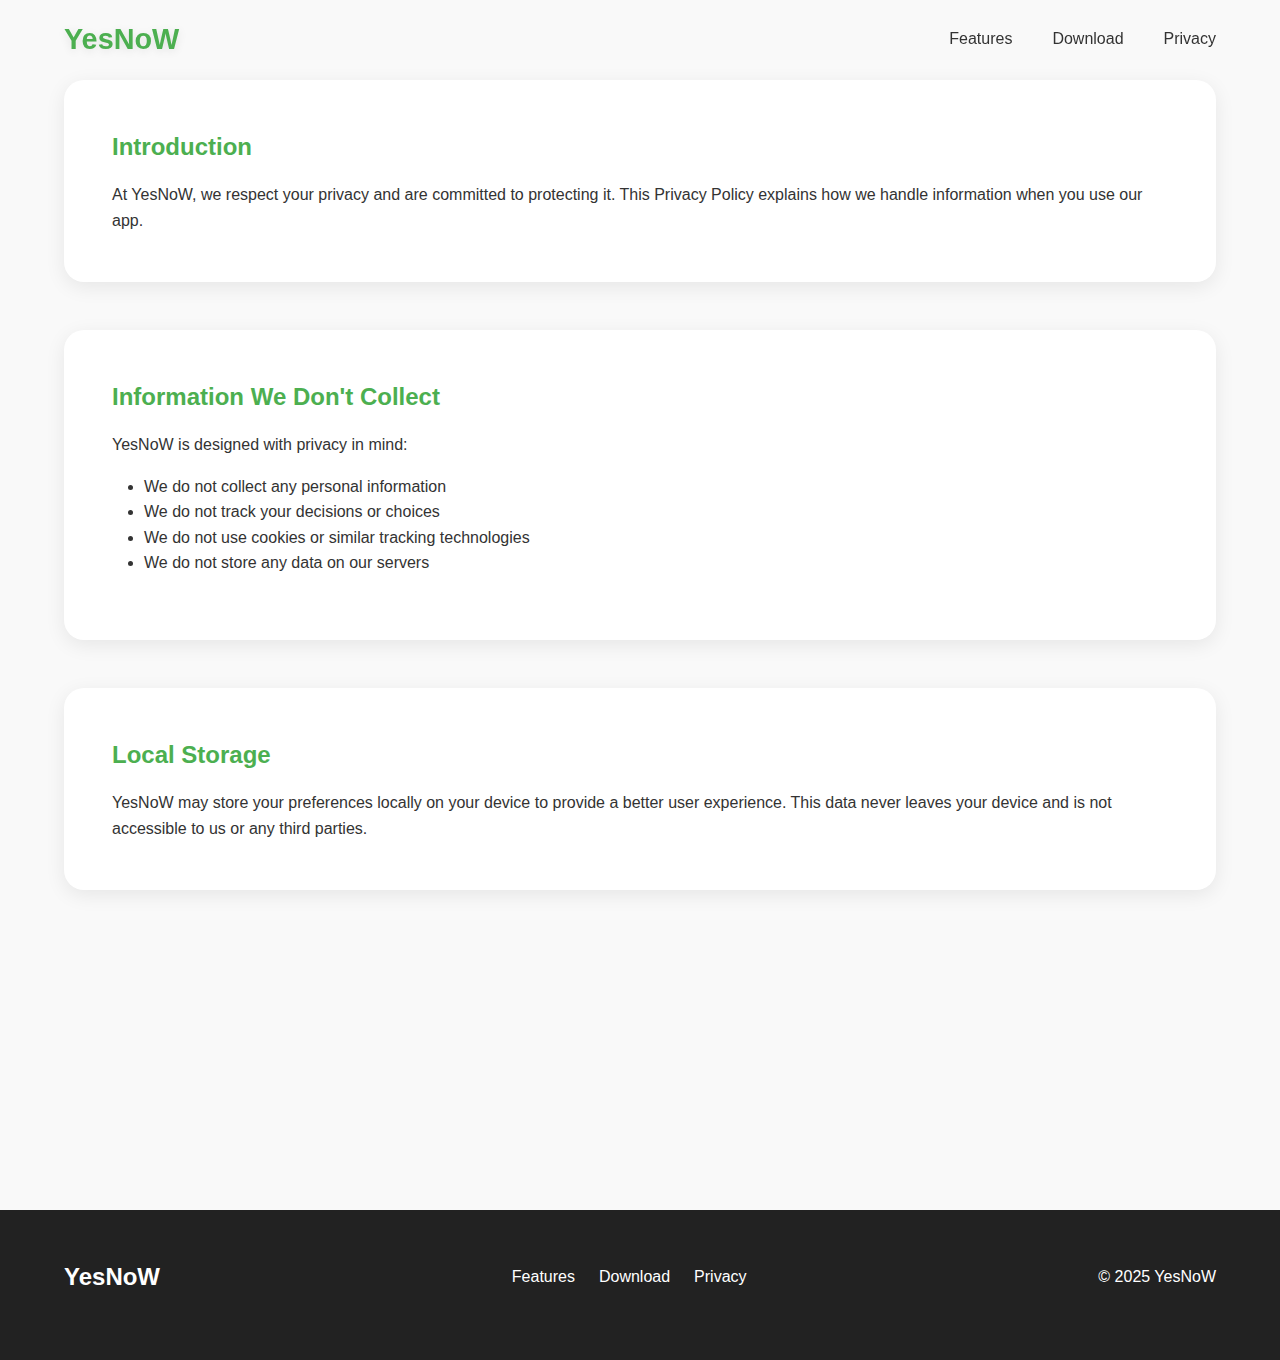
==== privacy.html @ 1e29c161 "Add files via upload" ====
<!DOCTYPE html>
<html lang="en">
<head>
    <meta charset="UTF-8">
    <meta name="viewport" content="width=device-width, initial-scale=1.0">
    <title>Privacy Policy - YesNoW</title>
    <link rel="stylesheet" href="styles.css">
    <link rel="stylesheet" href="https://cdnjs.cloudflare.com/ajax/libs/animate.css/4.1.1/animate.min.css"/>
</head>
<body>
    <nav class="navbar">
        <div class="logo animate__animated animate__fadeIn">YesNoW</div>
        <ul class="nav-links">
            <li><a href="index.html#features" class="animate__animated animate__fadeIn">Features</a></li>
            <li><a href="index.html#download" class="animate__animated animate__fadeIn">Download</a></li>
            <li><a href="privacy.html" class="animate__animated animate__fadeIn">Privacy</a></li>
        </ul>
    </nav>

    
    <main>
        <section class="privacy-section reveal">
            <h2>Introduction</h2>
            <p>At YesNoW, we respect your privacy and are committed to protecting it. This Privacy Policy explains how we handle information when you use our app.</p>
        </section>
        
        <section class="privacy-section reveal">
            <h2>Information We Don't Collect</h2>
            <p>YesNoW is designed with privacy in mind:</p>
            <ul>
                <li>We do not collect any personal information</li>
                <li>We do not track your decisions or choices</li>
                <li>We do not use cookies or similar tracking technologies</li>
                <li>We do not store any data on our servers</li>
            </ul>
        </section>
        
        <section class="privacy-section reveal">
            <h2>Local Storage</h2>
            <p>YesNoW may store your preferences locally on your device to provide a better user experience. This data never leaves your device and is not accessible to us or any third parties.</p>
        </section>
        
        <section class="privacy-section reveal">
            <h2>Changes to This Privacy Policy</h2>
            <p>We may update our Privacy Policy from time to time. We will notify you of any changes by posting the new Privacy Policy on this page.</p>
        </section>
    </main>
    
    <footer class="modern-footer">
        <div class="footer-content">
            <div class="footer-logo">YesNoW</div>
            <div class="footer-links">
                <a href="index.html#features">Features</a>
                <a href="index.html#download">Download</a>
                <a href="privacy.html">Privacy</a>
            </div>
            <!-- <div class="social-icons">
                <a href="#" class="social-icon">
                     SVG for Facebook icon 
                    <svg viewBox="0 0 24 24"><path d="M12 2.04C6.5 2.04 2 6.53 2 12.06c0 4.99 3.66 9.15 8.44 9.9v-7h-2.54v-2.9h2.54V9.41c0-2.51 1.49-3.89 3.77-3.89 1.09 0 2.23.2 2.23.2v2.46h-1.26c-1.24 0-1.63.77-1.63 1.56v1.88h2.78l-.44 2.9h-2.34v7C18.34 21.21 22 17.06 22 12.06c0-5.53-4.5-10.02-10-10.02z"/></svg>
                </a>
                <a href="#" class="social-icon">
                     SVG for Twitter icon 
                    <svg viewBox="0 0 24 24"><path d="M22.46 6c-.77.34-1.6.57-2.46.67a4.3 4.3 0 001.88-2.37 8.59 8.59 0 01-2.72 1.04 4.28 4.28 0 00-7.29 3.9A12.16 12.16 0 013 4.79a4.28 4.28 0 001.32 5.72 4.24 4.24 0 01-1.94-.54v.06a4.28 4.28 0 003.43 4.19 4.29 4.29 0 01-1.93.07 4.28 4.28 0 003.99 2.97A8.59 8.59 0 012 19.54a12.11 12.11 0 006.56 1.92c7.88 0 12.2-6.54 12.2-12.2 0-.19 0-.39-.01-.58A8.7 8.7 0 0022.46 6z"/></svg>
                </a>
                <a href="#" class="social-icon">
                     SVG for Instagram icon 
                    <svg viewBox="0 0 24 24"><path d="M7.75 2h8.5A5.76 5.76 0 0122 7.75v8.5A5.76 5.76 0 0116.25 22h-8.5A5.76 5.76 0 012 16.25v-8.5A5.76 5.76 0 017.75 2zm0 1.5A4.26 4.26 0 003.5 7.75v8.5A4.26 4.26 0 007.75 20.5h8.5a4.26 4.26 0 004.25-4.25v-8.5A4.26 4.26 0 0016.25 3.5h-8.5zM12 7a5 5 0 110 10 5 5 0 010-10zm0 1.5a3.5 3.5 0 100 7 3.5 3.5 0 000-7zm4.75-.88a1.13 1.13 0 110 2.25 1.13 1.13 0 010-2.25z"/></svg>
                </a>
            </div> -->
            <div class="copyright">
                <p>&copy; 2025 YesNoW</p>
            </div>
        </div>
    </footer>
    <script src="script.js"></script>
</body>
</html>
---- styles.css ----
:root {
    --primary: #4CAF50;
    --primary-dark: #2E7D32;
    --primary-light: #A5D6A7;
    --accent: #FF5722;
    --text: #333333;
    --text-light: #666666;
    --bg: #f9f9f9;
    --card-bg: #ffffff;
    --gradient: linear-gradient(135deg, var(--primary), var(--primary-dark));
    --shadow-sm: 0 2px 10px rgba(0, 0, 0, 0.05);
    --shadow-md: 0 5px 20px rgba(0, 0, 0, 0.08);
    --shadow-lg: 0 10px 30px rgba(0, 0, 0, 0.12);
    --radius-sm: 8px;
    --radius-md: 12px;
    --radius-lg: 20px;
    --transition: all 0.3s cubic-bezier(0.25, 0.8, 0.25, 1);
}

* {
    margin: 0;
    padding: 0;
    box-sizing: border-box;
}

body {
    font-family: 'Poppins', sans-serif;
    margin: 0;
    padding: 0;
    line-height: 1.6;
    color: var(--text);
    background-color: var(--bg);
    overflow-x: hidden;
    transition: var(--transition);
}

/* Particles background */
#particles-js {
    position: fixed;
    width: 100%;
    height: 100%;
    top: 0;
    left: 0;
    z-index: -1;
}

/* Glass effect */
.glass {
    background: rgba(255, 255, 255, 0.15);
    backdrop-filter: blur(10px);
    -webkit-backdrop-filter: blur(10px);
    border: 1px solid rgba(255, 255, 255, 0.2);
    box-shadow: 0 8px 32px rgba(0, 0, 0, 0.1);
}

/* Navbar styling */
.navbar {
    display: flex;
    justify-content: space-between;
    align-items: center;
    padding: 1rem 5%;
    position: fixed;
    top: 0;
    left: 0;
    width: 100%;
    z-index: 100;
    transition: var(--transition);
}

.navbar.scrolled {
    background: rgba(255, 255, 255, 0.95);
    box-shadow: var(--shadow-md);
}

.logo {
    font-size: 1.8rem;
    font-weight: 700;
    color: var(--primary);
    text-shadow: 0 2px 10px rgba(0, 0, 0, 0.1);
}

.nav-links {
    display: flex;
    list-style: none;
    gap: 2.5rem;
}

.nav-links a {
    color: var(--text);
    text-decoration: none;
    font-weight: 500;
    transition: var(--transition);
    position: relative;
}

.nav-links a::after {
    content: '';
    position: absolute;
    width: 100%;
    height: 2px;
    bottom: -5px;
    left: 0;
    background-color: var(--primary);
    transform: scaleX(0);
    transform-origin: bottom right;
    transition: transform 0.3s ease-out;
}

.nav-links a:hover {
    color: var(--primary);
}

.nav-links a:hover::after {
    transform: scaleX(1);
    transform-origin: bottom left;
}

/* Theme toggle */
.theme-toggle {
    display: flex;
    align-items: center;
    background: rgba(0, 0, 0, 0.1);
    border-radius: 50px;
    padding: 5px;
    position: relative;
    cursor: pointer;
    width: 60px;
    height: 30px;
}

.theme-toggle span {
    width: 50%;
    text-align: center;
    z-index: 1;
}

.toggle-ball {
    position: absolute;
    background-color: white;
    border-radius: 50%;
    width: 24px;
    height: 24px;
    left: 3px;
    transition: var(--transition);
}



.hero-content {
    flex: 1;
    max-width: 600px;
    z-index: 1;
}

.title-text {
    font-size: 5rem;
    font-weight: 700;
    line-height: 1.1;
    margin-bottom: 1rem;
    text-shadow: 0 4px 12px rgba(0, 0, 0, 0.2);
}

.title-text .highlight {
    color: var(--accent);
    position: relative;
    display: inline-block;
}

.subtitle {
    font-size: 1.5rem;
    margin-bottom: 2rem;
    opacity: 0.9;
}

.hero-image {
    flex: 1;
    display: flex;
    justify-content: center;
    align-items: center;
    z-index: 1;
}

.hero-image img {
    max-width: 80%;
    filter: drop-shadow(0 20px 30px rgba(0, 0, 0, 0.3));
}

.wave-divider {
    position: absolute;
    bottom: 0;
    left: 0;
    width: 100%;
    overflow: hidden;
    line-height: 0;
}

.wave-divider.inverted {
    transform: rotate(180deg);
    margin-top: -1px;
}

/* Button styles */
.cta-button, .download-button {
    background-color: white;
    color: var(--primary);
    border: none;
    padding: 15px 30px;
    margin-top: 20px;
    font-size: 1rem;
    font-weight: 600;
    border-radius: 50px;
    cursor: pointer;
    transition: var(--transition);
    box-shadow: var(--shadow-md);
    display: flex;
    align-items: center;
    justify-content: center;
    gap: 10px;
    overflow: hidden;
    position: relative;
}

.cta-button::before, .download-button::before {
    content: '';
    position: absolute;
    top: 0;
    left: -100%;
    width: 100%;
    height: 100%;
    background: linear-gradient(
        90deg,
        transparent,
        rgba(255, 255, 255, 0.3),
        transparent
    );
    transition: 0.5s;
}

.cta-button:hover::before, .download-button:hover::before {
    left: 100%;
}

.cta-button:hover, .download-button:hover {
    transform: translateY(-5px);
    box-shadow: var(--shadow-lg);
    background-color: var(--primary);
    color: white;
}

.button-icon {
    width: 20px;
    height: 20px;
    fill: currentColor;
    transition: var(--transition);
}

.download-button {
    background-color: var(--primary);
    color: white;
    font-size: 1.2rem;
    padding: 15px 40px;
}

.store-buttons {
    display: flex;
    gap: 15px;
    margin-top: 20px;
}

.store-button {
    display: flex;
    align-items: center;
    gap: 10px;
    padding: 12px 20px;
    border-radius: var(--radius-md);
    color: var(--text);
    text-decoration: none;
    transition: var(--transition);
}

.store-button svg {
    width: 24px;
    height: 24px;
    fill: currentColor;
}

.store-button:hover {
    transform: translateY(-3px);
    color: var(--primary);
}

/* Main content */
main {
    padding: 3rem 5%;
    margin-top: 2rem;
}

.section-title {
    font-size: 2.5rem;
    font-weight: 700;
    margin-bottom: 2rem;
    text-align: center;
    position: relative;
    color: var(--text);
}

.section-title::after {
    content: '';
    display: block;
    width: 50px;
    height: 4px;
    background: var(--primary);
    margin: 15px auto;
    border-radius: 2px;
}

section {
    margin-bottom: 6rem;
    padding: 3rem;
    border-radius: var(--radius-lg);
    background-color: var(--card-bg);
    box-shadow: var(--shadow-md);
    transition: var(--transition);
}

/* Promo section */
.promo-container {
    display: flex;
    align-items: center;
    justify-content: center;
    gap: 2rem;
}

.promo-text {
    flex: 1;
}

.highlight-text {
    color: var(--primary);
    font-weight: 600;
    font-size: 1.2rem;
    margin-top: 1rem;
}

.promo-image {
    max-width: 300px;
    width: 100%;
    height: auto;
}

/* Features section */
.features-grid {
    display: grid;
    grid-template-columns: repeat(auto-fit, minmax(280px, 1fr));
    gap: 2rem;
    margin: 2rem 0;
}

.feature-card {
    padding: 2rem;
    border-radius: var(--radius-md);
    background-color: var(--bg);
    transition: var(--transition);
    text-align: center;
    position: relative;
    overflow: hidden;
}

.card-3d {
    transform-style: preserve-3d;
    perspective: 1000px;
}

.card-shine {
    position: absolute;
    top: 0;
    left: 0;
    right: 0;
    bottom: 0;
    background: linear-gradient(
        135deg,
        rgba(255, 255, 255, 0) 0%,
        rgba(255, 255, 255, 0.1) 50%,
        rgba(255, 255, 255, 0) 100%
    );
    transform: translateY(100%);
    transition: var(--transition);
}

.feature-card:hover .card-shine {
    transform: translateY(0);
}

.feature-card:hover {
    transform: translateY(-10px) rotateX(5deg) rotateY(5deg);
    box-shadow: var(--shadow-lg);
}

.feature-icon {
    font-size: 3rem;
    margin-bottom: 1.5rem;
    display: inline-block;
}

#features {
    scroll-margin-top: 200px; /* Navbar yüksekliğine göre ayarlayın */
}

/* Testimonial section */
.testimonial-slider {
    display: flex;
    overflow-x: auto;
    gap: 2rem;
    padding: 1rem 0;
    scroll-snap-type: x mandatory;
    scrollbar-width: none; /* Firefox */
}

.testimonial-slider::-webkit-scrollbar {
    display: none; /* Chrome, Safari, Edge */
}

.testimonial {
    min-width: 300px;
    padding: 2rem;
    border-radius: var(--radius-md);
    scroll-snap-align: start;
}

.quote {
    font-style: italic;
    margin-bottom: 1rem;
}

.author {
    font-weight: 600;
    color: var(--primary);
}

/* CTA section */
.cta-section {
    text-align: center;
    background: var(--gradient);
    color: white;
}

.cta-section .section-title {
    color: white;
}

.cta-section .section-title::after {
    background: white;
}

.download-container {
    display: flex;
    flex-direction: column;
    align-items: center;
    gap: 1rem;
}

/* Animation classes */
.reveal {
    opacity: 0;
    transform: translateY(50px);
    transition: all 1s cubic-bezier(0.5, 0, 0, 1);
}

.reveal.active {
    opacity: 1;
    transform: translateY(0);
}

.reveal-text {
    opacity: 0;
    transform: translateX(-50px);
    transition: all 1s cubic-bezier(0.5, 0, 0, 1) 0.2s;
}

.reveal-text.active {
    opacity: 1;
    transform: translateX(0);
}

.reveal-right {
    opacity: 0;
    transform: translateX(50px);
    transition: all 1s cubic-bezier(0.5, 0, 0, 1) 0.4s;
}

.reveal-right.active {
    opacity: 1;
    transform: translateX(0);
}

.floating {
    animation: float 6s ease-in-out infinite;
}

@keyframes float {
    0% {
        transform: translateY(0px) rotate(0deg);
    }
    25% {
        transform: translateY(-15px) rotate(2deg);
    }
    50% {
        transform: translateY(0px) rotate(0deg);
    }
    75% {
        transform: translateY(15px) rotate(-2deg);
    }
    100% {
        transform: translateY(0px) rotate(0deg);
    }
}

/* Parallax effect */
.parallax-container {
    position: relative;
    overflow: hidden;
    height: 400px;
    margin: 3rem 0;
}

.parallax {
    position: absolute;
    top: 0;
    left: 0;
    width: 100%;
    height: 100%;
    object-fit: contain;
}

/* Social Media Icons */
.social-icons {
    display: flex;
    gap: 1rem;
}

.social-icon {
    width: 36px;
    height: 36px;
    display: flex;
    align-items: center;
    justify-content: center;
    border-radius: 50%;
    background: rgba(255, 255, 255, 0.1);
    transition: var(--transition);
}

.social-icon svg {
    width: 18px;
    height: 18px;
    fill: white;
}

.social-icon:hover {
    background: white;
}

.social-icon:hover svg {
    fill: var(--primary);
}

/* Footer */
.modern-footer {
    background: #222;
    color: white;
    padding: 3rem 5%;
    text-align: center;
}

.footer-content {
    display: flex;
    flex-wrap: wrap;
    justify-content: space-between;
    align-items: center;
    margin-bottom: 1rem;
}

.footer-logo {
    font-size: 1.5rem;
    font-weight: 700;
}

.footer-links {
    display: flex;
    gap: 1.5rem;
}

.footer-links a {
    color: white;
    text-decoration: none;
    transition: var(--transition);
}

.footer-links a:hover {
    color: var(--primary);
}

.footer-content,
.copyright {
    text-align: center;
}

/* Responsive */
@media (max-width: 992px) {
    .title-text {
        font-size: 3.5rem;
    }
    
    header {
        flex-direction: column;
        text-align: center;
        padding-top: 100px;
    }
    
    .promo-container {
        flex-direction: column;
    }
}

@media (max-width: 768px) {
    .nav-links {
        display: none;
    }
    
    .title-text {
        font-size: 2.5rem;
    }
    
    section {
        padding: 2rem;
    }
    
    .footer-content {
        flex-direction: column;
        gap: 2rem;
    }
}

/* Privacy page specific styles */
.privacy-header {
    min-height: 40vh;
}

.privacy-section {
    margin-bottom: 3rem;
}

.privacy-section h2 {
    color: var(--primary);
    margin-bottom: 1rem;
}

.privacy-section ul {
    margin: 1rem 0;
    padding-left: 2rem;
}

.back-button {
    display: inline-block;
    margin-top: 1rem;
    padding: 0.5rem 1.5rem;
    background: var(--primary);
    color: white;
    border-radius: var(--radius-sm);
    transition: var(--transition);
}

.back-button:hover {
    background: var(--primary-dark);
    transform: translateY(-3px);
}

/* Yeni tasarım iyileştirmeleri */
.sub-title {
    display: block;
    font-size: 1.8rem;
    font-style: italic;
    margin-bottom: 1rem;
    color: var(--primary-light);
}
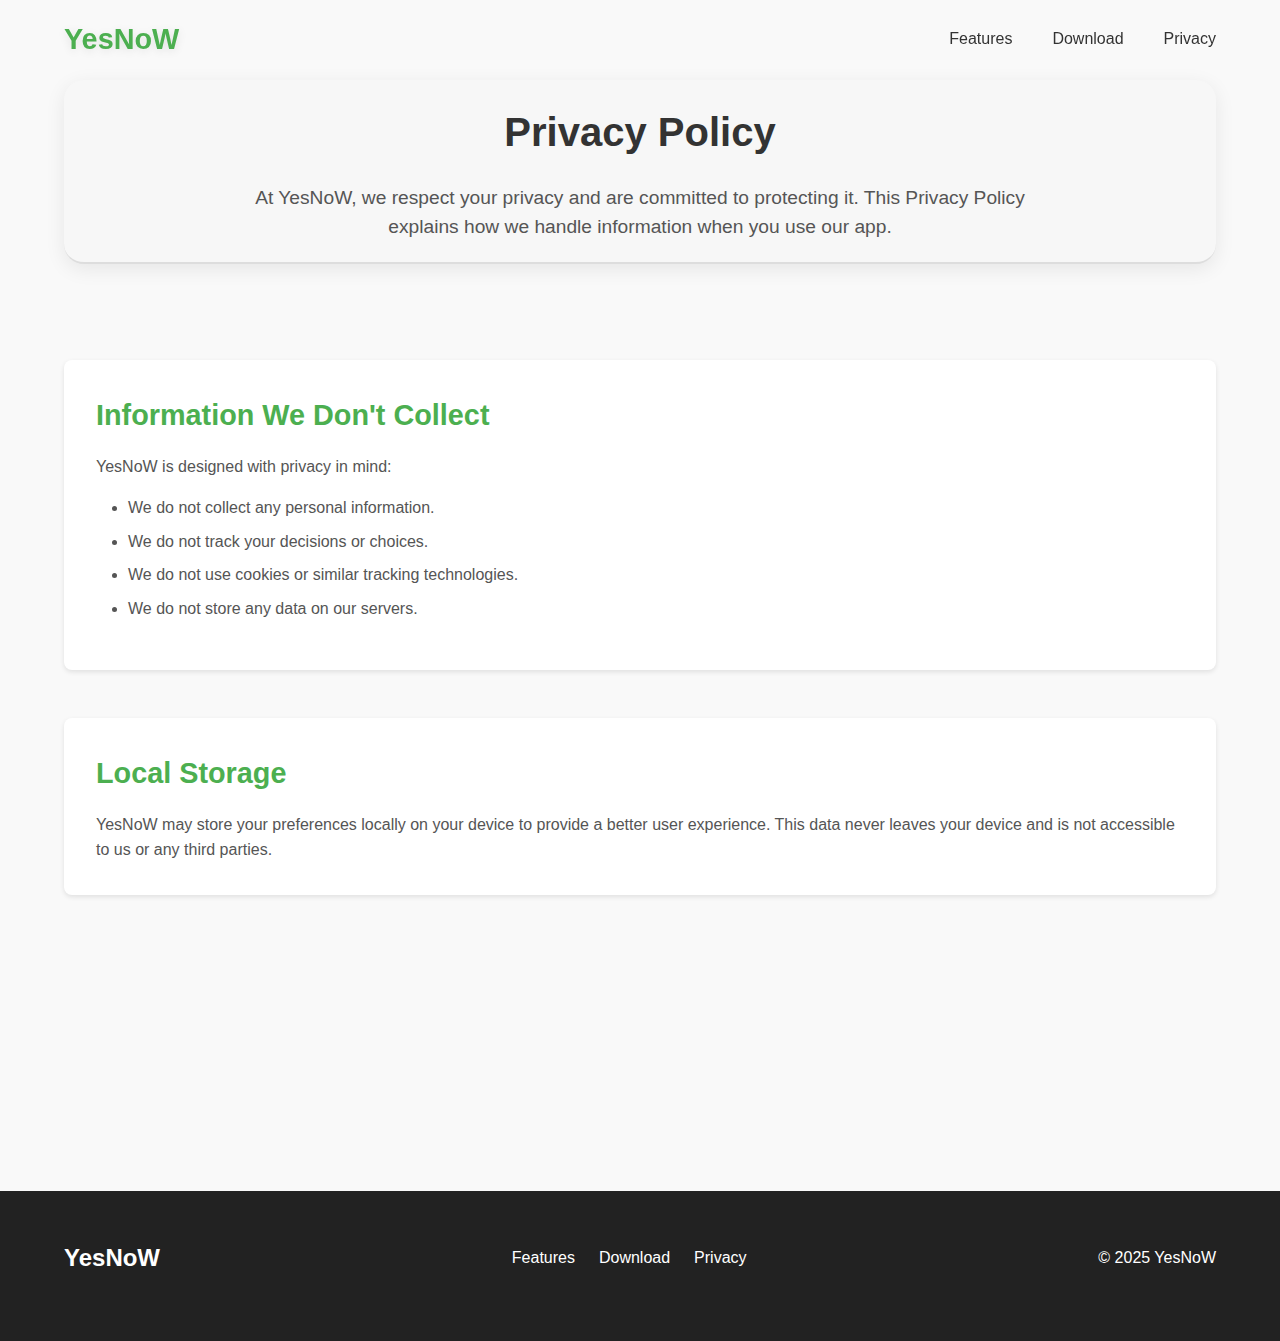
==== commit 43ba328a: "Add files via upload" ====
--- a/privacy.html
+++ b/privacy.html
@@ -9,7 +9,7 @@
 </head>
 <body>
     <nav class="navbar">
-        <div class="logo animate__animated animate__fadeIn">YesNoW</div>
+        <div class="logo animate__animated animate__fadeIn" translate="no">YesNoW</div>
         <ul class="nav-links">
             <li><a href="index.html#features" class="animate__animated animate__fadeIn">Features</a></li>
             <li><a href="index.html#download" class="animate__animated animate__fadeIn">Download</a></li>
@@ -19,19 +19,18 @@
 
     
     <main>
-        <section class="privacy-section reveal">
-            <h2>Introduction</h2>
+        <section class="privacy-header">
+            <h2>Privacy Policy</h2>
             <p>At YesNoW, we respect your privacy and are committed to protecting it. This Privacy Policy explains how we handle information when you use our app.</p>
         </section>
-        
         <section class="privacy-section reveal">
             <h2>Information We Don't Collect</h2>
             <p>YesNoW is designed with privacy in mind:</p>
             <ul>
-                <li>We do not collect any personal information</li>
-                <li>We do not track your decisions or choices</li>
-                <li>We do not use cookies or similar tracking technologies</li>
-                <li>We do not store any data on our servers</li>
+                <li>We do not collect any personal information.</li>
+                <li>We do not track your decisions or choices.</li>
+                <li>We do not use cookies or similar tracking technologies.</li>
+                <li>We do not store any data on our servers.</li>
             </ul>
         </section>
         
@@ -42,13 +41,14 @@
         
         <section class="privacy-section reveal">
             <h2>Changes to This Privacy Policy</h2>
-            <p>We may update our Privacy Policy from time to time. We will notify you of any changes by posting the new Privacy Policy on this page.</p>
-        </section>
+            <p>We may update our Privacy Policy from time to time. Any changes will be posted on this page to keep you informed.</p>
+        </section>        
     </main>
+    
     
     <footer class="modern-footer">
         <div class="footer-content">
-            <div class="footer-logo">YesNoW</div>
+            <div class="footer-logo" translate="no">YesNoW</div>
             <div class="footer-links">
                 <a href="index.html#features">Features</a>
                 <a href="index.html#download">Download</a>
@@ -68,7 +68,7 @@
                     <svg viewBox="0 0 24 24"><path d="M7.75 2h8.5A5.76 5.76 0 0122 7.75v8.5A5.76 5.76 0 0116.25 22h-8.5A5.76 5.76 0 012 16.25v-8.5A5.76 5.76 0 017.75 2zm0 1.5A4.26 4.26 0 003.5 7.75v8.5A4.26 4.26 0 007.75 20.5h8.5a4.26 4.26 0 004.25-4.25v-8.5A4.26 4.26 0 0016.25 3.5h-8.5zM12 7a5 5 0 110 10 5 5 0 010-10zm0 1.5a3.5 3.5 0 100 7 3.5 3.5 0 000-7zm4.75-.88a1.13 1.13 0 110 2.25 1.13 1.13 0 010-2.25z"/></svg>
                 </a>
             </div> -->
-            <div class="copyright">
+            <div class="copyright" translate="no">
                 <p>&copy; 2025 YesNoW</p>
             </div>
         </div>
--- a/styles.css
+++ b/styles.css
@@ -16,13 +16,11 @@
     --radius-lg: 20px;
     --transition: all 0.3s cubic-bezier(0.25, 0.8, 0.25, 1);
 }
-
 * {
     margin: 0;
     padding: 0;
     box-sizing: border-box;
 }
-
 body {
     font-family: 'Poppins', sans-serif;
     margin: 0;
@@ -32,9 +30,10 @@
     background-color: var(--bg);
     overflow-x: hidden;
     transition: var(--transition);
-}
-
-/* Particles background */
+    display: flex;
+    flex-direction: column;
+    min-height: 100vh;
+}
 #particles-js {
     position: fixed;
     width: 100%;
@@ -43,8 +42,6 @@
     left: 0;
     z-index: -1;
 }
-
-/* Glass effect */
 .glass {
     background: rgba(255, 255, 255, 0.15);
     backdrop-filter: blur(10px);
@@ -52,8 +49,6 @@
     border: 1px solid rgba(255, 255, 255, 0.2);
     box-shadow: 0 8px 32px rgba(0, 0, 0, 0.1);
 }
-
-/* Navbar styling */
 .navbar {
     display: flex;
     justify-content: space-between;
@@ -66,25 +61,24 @@
     z-index: 100;
     transition: var(--transition);
 }
-
 .navbar.scrolled {
     background: rgba(255, 255, 255, 0.95);
     box-shadow: var(--shadow-md);
 }
-
+.navbar a {
+    text-decoration: none;
+}
 .logo {
     font-size: 1.8rem;
     font-weight: 700;
     color: var(--primary);
     text-shadow: 0 2px 10px rgba(0, 0, 0, 0.1);
 }
-
 .nav-links {
     display: flex;
     list-style: none;
     gap: 2.5rem;
 }
-
 .nav-links a {
     color: var(--text);
     text-decoration: none;
@@ -92,7 +86,6 @@
     transition: var(--transition);
     position: relative;
 }
-
 .nav-links a::after {
     content: '';
     position: absolute;
@@ -105,17 +98,13 @@
     transform-origin: bottom right;
     transition: transform 0.3s ease-out;
 }
-
 .nav-links a:hover {
     color: var(--primary);
 }
-
 .nav-links a:hover::after {
     transform: scaleX(1);
     transform-origin: bottom left;
 }
-
-/* Theme toggle */
 .theme-toggle {
     display: flex;
     align-items: center;
@@ -127,13 +116,11 @@
     width: 60px;
     height: 30px;
 }
-
 .theme-toggle span {
     width: 50%;
     text-align: center;
     z-index: 1;
 }
-
 .toggle-ball {
     position: absolute;
     background-color: white;
@@ -143,15 +130,11 @@
     left: 3px;
     transition: var(--transition);
 }
-
-
-
 .hero-content {
     flex: 1;
     max-width: 600px;
     z-index: 1;
 }
-
 .title-text {
     font-size: 5rem;
     font-weight: 700;
@@ -159,19 +142,16 @@
     margin-bottom: 1rem;
     text-shadow: 0 4px 12px rgba(0, 0, 0, 0.2);
 }
-
 .title-text .highlight {
     color: var(--accent);
     position: relative;
     display: inline-block;
 }
-
 .subtitle {
     font-size: 1.5rem;
     margin-bottom: 2rem;
     opacity: 0.9;
 }
-
 .hero-image {
     flex: 1;
     display: flex;
@@ -179,12 +159,10 @@
     align-items: center;
     z-index: 1;
 }
-
 .hero-image img {
     max-width: 80%;
     filter: drop-shadow(0 20px 30px rgba(0, 0, 0, 0.3));
 }
-
 .wave-divider {
     position: absolute;
     bottom: 0;
@@ -193,13 +171,10 @@
     overflow: hidden;
     line-height: 0;
 }
-
 .wave-divider.inverted {
     transform: rotate(180deg);
     margin-top: -1px;
 }
-
-/* Button styles */
 .cta-button, .download-button {
     background-color: white;
     color: var(--primary);
@@ -219,7 +194,6 @@
     overflow: hidden;
     position: relative;
 }
-
 .cta-button::before, .download-button::before {
     content: '';
     position: absolute;
@@ -227,46 +201,35 @@
     left: -100%;
     width: 100%;
     height: 100%;
-    background: linear-gradient(
-        90deg,
-        transparent,
-        rgba(255, 255, 255, 0.3),
-        transparent
-    );
+    background: linear-gradient(90deg, transparent, rgba(255, 255, 255, 0.3), transparent);
     transition: 0.5s;
 }
-
 .cta-button:hover::before, .download-button:hover::before {
     left: 100%;
 }
-
 .cta-button:hover, .download-button:hover {
     transform: translateY(-5px);
     box-shadow: var(--shadow-lg);
     background-color: var(--primary);
     color: white;
 }
-
 .button-icon {
     width: 20px;
     height: 20px;
     fill: currentColor;
     transition: var(--transition);
 }
-
 .download-button {
     background-color: var(--primary);
     color: white;
     font-size: 1.2rem;
     padding: 15px 40px;
 }
-
 .store-buttons {
     display: flex;
     gap: 15px;
     margin-top: 20px;
 }
-
 .store-button {
     display: flex;
     align-items: center;
@@ -277,24 +240,20 @@
     text-decoration: none;
     transition: var(--transition);
 }
-
 .store-button svg {
     width: 24px;
     height: 24px;
     fill: currentColor;
 }
-
 .store-button:hover {
     transform: translateY(-3px);
     color: var(--primary);
 }
-
-/* Main content */
 main {
     padding: 3rem 5%;
     margin-top: 2rem;
-}
-
+    flex: 1;
+}
 .section-title {
     font-size: 2.5rem;
     font-weight: 700;
@@ -303,7 +262,6 @@
     position: relative;
     color: var(--text);
 }
-
 .section-title::after {
     content: '';
     display: block;
@@ -313,7 +271,6 @@
     margin: 15px auto;
     border-radius: 2px;
 }
-
 section {
     margin-bottom: 6rem;
     padding: 3rem;
@@ -322,40 +279,37 @@
     box-shadow: var(--shadow-md);
     transition: var(--transition);
 }
-
-/* Promo section */
 .promo-container {
     display: flex;
     align-items: center;
     justify-content: center;
     gap: 2rem;
 }
-
 .promo-text {
     flex: 1;
 }
-
 .highlight-text {
     color: var(--primary);
     font-weight: 600;
     font-size: 1.2rem;
     margin-top: 1rem;
 }
-
 .promo-image {
     max-width: 300px;
     width: 100%;
     height: auto;
 }
-
-/* Features section */
 .features-grid {
     display: grid;
     grid-template-columns: repeat(auto-fit, minmax(280px, 1fr));
     gap: 2rem;
     margin: 2rem 0;
 }
-
+.features-grid img {
+    width: 100%;
+    height: auto;
+    object-fit: contain;
+}
 .feature-card {
     padding: 2rem;
     border-radius: var(--radius-md);
@@ -365,138 +319,107 @@
     position: relative;
     overflow: hidden;
 }
-
 .card-3d {
     transform-style: preserve-3d;
     perspective: 1000px;
 }
-
 .card-shine {
     position: absolute;
     top: 0;
     left: 0;
     right: 0;
     bottom: 0;
-    background: linear-gradient(
-        135deg,
-        rgba(255, 255, 255, 0) 0%,
-        rgba(255, 255, 255, 0.1) 50%,
-        rgba(255, 255, 255, 0) 100%
-    );
+    background: linear-gradient(135deg, rgba(255, 255, 255, 0) 0%, rgba(255, 255, 255, 0.1) 50%, rgba(255, 255, 255, 0) 100%);
     transform: translateY(100%);
     transition: var(--transition);
 }
-
 .feature-card:hover .card-shine {
     transform: translateY(0);
 }
-
 .feature-card:hover {
     transform: translateY(-10px) rotateX(5deg) rotateY(5deg);
     box-shadow: var(--shadow-lg);
 }
-
 .feature-icon {
     font-size: 3rem;
     margin-bottom: 1.5rem;
     display: inline-block;
 }
-
 #features {
-    scroll-margin-top: 200px; /* Navbar yüksekliğine göre ayarlayın */
-}
-
-/* Testimonial section */
+    scroll-margin-top: 200px;
+}
 .testimonial-slider {
     display: flex;
     overflow-x: auto;
     gap: 2rem;
     padding: 1rem 0;
     scroll-snap-type: x mandatory;
-    scrollbar-width: none; /* Firefox */
-}
-
+    scrollbar-width: none;
+}
 .testimonial-slider::-webkit-scrollbar {
-    display: none; /* Chrome, Safari, Edge */
-}
-
+    display: none;
+}
 .testimonial {
     min-width: 300px;
     padding: 2rem;
     border-radius: var(--radius-md);
     scroll-snap-align: start;
 }
-
 .quote {
     font-style: italic;
     margin-bottom: 1rem;
 }
-
 .author {
     font-weight: 600;
     color: var(--primary);
 }
-
-/* CTA section */
 .cta-section {
     text-align: center;
     background: var(--gradient);
     color: white;
 }
-
 .cta-section .section-title {
     color: white;
 }
-
 .cta-section .section-title::after {
     background: white;
 }
-
 .download-container {
     display: flex;
     flex-direction: column;
     align-items: center;
     gap: 1rem;
 }
-
-/* Animation classes */
 .reveal {
     opacity: 0;
     transform: translateY(50px);
     transition: all 1s cubic-bezier(0.5, 0, 0, 1);
 }
-
 .reveal.active {
     opacity: 1;
     transform: translateY(0);
 }
-
 .reveal-text {
     opacity: 0;
     transform: translateX(-50px);
     transition: all 1s cubic-bezier(0.5, 0, 0, 1) 0.2s;
 }
-
 .reveal-text.active {
     opacity: 1;
     transform: translateX(0);
 }
-
 .reveal-right {
     opacity: 0;
     transform: translateX(50px);
     transition: all 1s cubic-bezier(0.5, 0, 0, 1) 0.4s;
 }
-
 .reveal-right.active {
     opacity: 1;
     transform: translateX(0);
 }
-
 .floating {
     animation: float 6s ease-in-out infinite;
 }
-
 @keyframes float {
     0% {
         transform: translateY(0px) rotate(0deg);
@@ -514,15 +437,12 @@
         transform: translateY(0px) rotate(0deg);
     }
 }
-
-/* Parallax effect */
 .parallax-container {
     position: relative;
     overflow: hidden;
     height: 400px;
     margin: 3rem 0;
 }
-
 .parallax {
     position: absolute;
     top: 0;
@@ -531,13 +451,10 @@
     height: 100%;
     object-fit: contain;
 }
-
-/* Social Media Icons */
 .social-icons {
     display: flex;
     gap: 1rem;
 }
-
 .social-icon {
     width: 36px;
     height: 36px;
@@ -548,29 +465,24 @@
     background: rgba(255, 255, 255, 0.1);
     transition: var(--transition);
 }
-
 .social-icon svg {
     width: 18px;
     height: 18px;
     fill: white;
 }
-
 .social-icon:hover {
     background: white;
 }
-
 .social-icon:hover svg {
     fill: var(--primary);
 }
-
-/* Footer */
 .modern-footer {
     background: #222;
     color: white;
     padding: 3rem 5%;
     text-align: center;
-}
-
+    margin-top: auto;
+}
 .footer-content {
     display: flex;
     flex-wrap: wrap;
@@ -578,87 +490,125 @@
     align-items: center;
     margin-bottom: 1rem;
 }
-
 .footer-logo {
     font-size: 1.5rem;
     font-weight: 700;
 }
-
 .footer-links {
     display: flex;
     gap: 1.5rem;
 }
-
 .footer-links a {
     color: white;
     text-decoration: none;
     transition: var(--transition);
 }
-
 .footer-links a:hover {
     color: var(--primary);
 }
-
 .footer-content,
 .copyright {
     text-align: center;
 }
-
-/* Responsive */
 @media (max-width: 992px) {
     .title-text {
         font-size: 3.5rem;
     }
-    
     header {
         flex-direction: column;
         text-align: center;
         padding-top: 100px;
     }
-    
     .promo-container {
         flex-direction: column;
     }
 }
-
 @media (max-width: 768px) {
     .nav-links {
         display: none;
     }
-    
     .title-text {
         font-size: 2.5rem;
     }
-    
     section {
         padding: 2rem;
     }
-    
     .footer-content {
         flex-direction: column;
         gap: 2rem;
     }
 }
-
-/* Privacy page specific styles */
 .privacy-header {
-    min-height: 40vh;
+    min-height: 20vh;
+    display: flex;
+    flex-direction: column;
+    justify-content: center;
+    align-items: center;
+    padding: 20px;
+    background-color: #f7f7f7;
+    text-align: center;
+    border-bottom: 2px solid #ddd;
+}
+
+.privacy-header h2 {
+    font-size: 2.5rem;
+    font-weight: bold;
+    color: #333;
+    margin-bottom: 20px;
+}
+
+.privacy-header p {
+    font-size: 1.2rem;
+    color: #555;
+    line-height: 1.5;
+    max-width: 800px;
+    margin: 0 auto;
 }
 
 .privacy-section {
     margin-bottom: 3rem;
-}
-
+    background-color: #fff;
+    padding: 2rem;
+    border-radius: 8px;
+    box-shadow: 0 2px 5px rgba(0, 0, 0, 0.1);
+}
 .privacy-section h2 {
     color: var(--primary);
     margin-bottom: 1rem;
+    font-size: 1.8rem;
+    font-weight: bold;
+}
+
+.privacy-section p {
+    font-size: 1rem;
+    color: #555;
+    line-height: 1.6;
 }
 
 .privacy-section ul {
     margin: 1rem 0;
     padding-left: 2rem;
-}
-
+    font-size: 1rem;
+    color: #555;
+    list-style-type: disc;
+}
+
+.privacy-section ul li {
+    margin-bottom: 0.5rem;
+}
+
+.reveal {
+    animation: fadeIn 1s ease-in-out;
+}
+
+@keyframes fadeIn {
+    0% {
+        opacity: 0;
+    }
+    100% {
+        opacity: 1;
+    }
+}
 .back-button {
     display: inline-block;
     margin-top: 1rem;
@@ -668,13 +618,10 @@
     border-radius: var(--radius-sm);
     transition: var(--transition);
 }
-
 .back-button:hover {
     background: var(--primary-dark);
     transform: translateY(-3px);
 }
-
-/* Yeni tasarım iyileştirmeleri */
 .sub-title {
     display: block;
     font-size: 1.8rem;
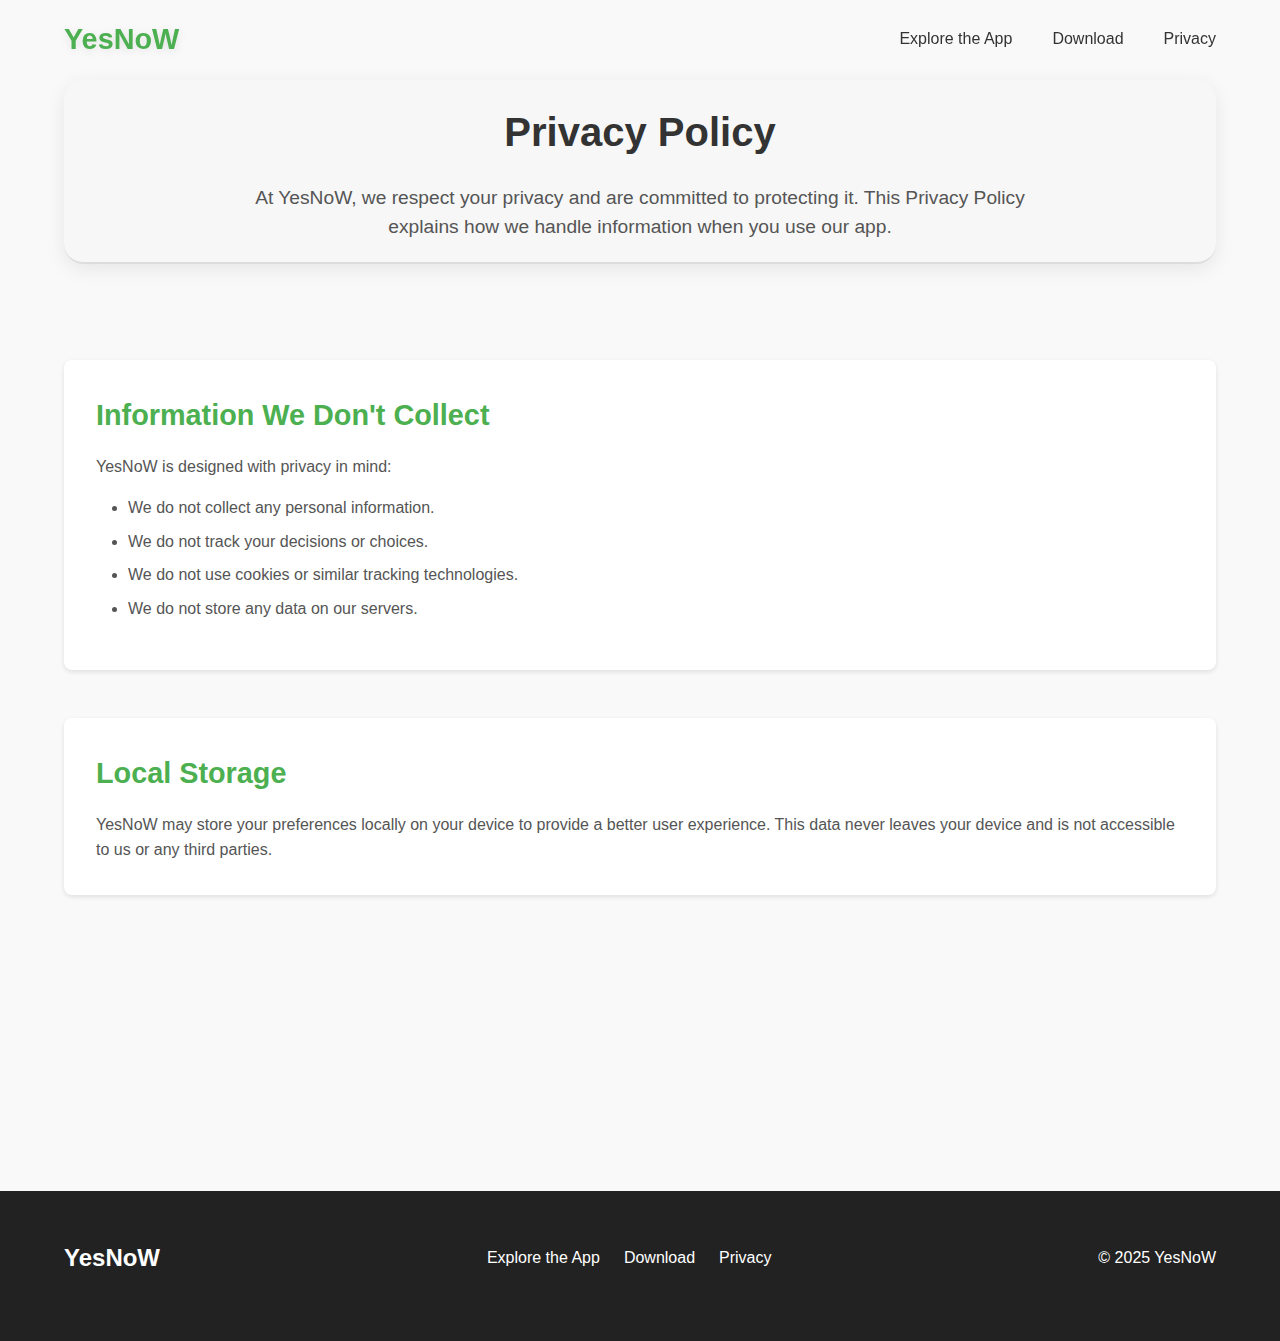
==== commit 27f249c1: "Update privacy.html" ====
--- a/privacy.html
+++ b/privacy.html
@@ -9,9 +9,9 @@
 </head>
 <body>
     <nav class="navbar">
-        <div class="logo animate__animated animate__fadeIn" translate="no">YesNoW</div>
+        <a href="index.html" class="logo animate__animated animate__fadeIn" translate="no">YesNoW</a>
         <ul class="nav-links">
-            <li><a href="index.html#features" class="animate__animated animate__fadeIn">Features</a></li>
+            <li><a href="index.html#features" class="animate__animated animate__fadeIn">Explore the App</a></li>
             <li><a href="index.html#download" class="animate__animated animate__fadeIn">Download</a></li>
             <li><a href="privacy.html" class="animate__animated animate__fadeIn">Privacy</a></li>
         </ul>
@@ -50,7 +50,7 @@
         <div class="footer-content">
             <div class="footer-logo" translate="no">YesNoW</div>
             <div class="footer-links">
-                <a href="index.html#features">Features</a>
+                <a href="index.html#features">Explore the App</a>
                 <a href="index.html#download">Download</a>
                 <a href="privacy.html">Privacy</a>
             </div>
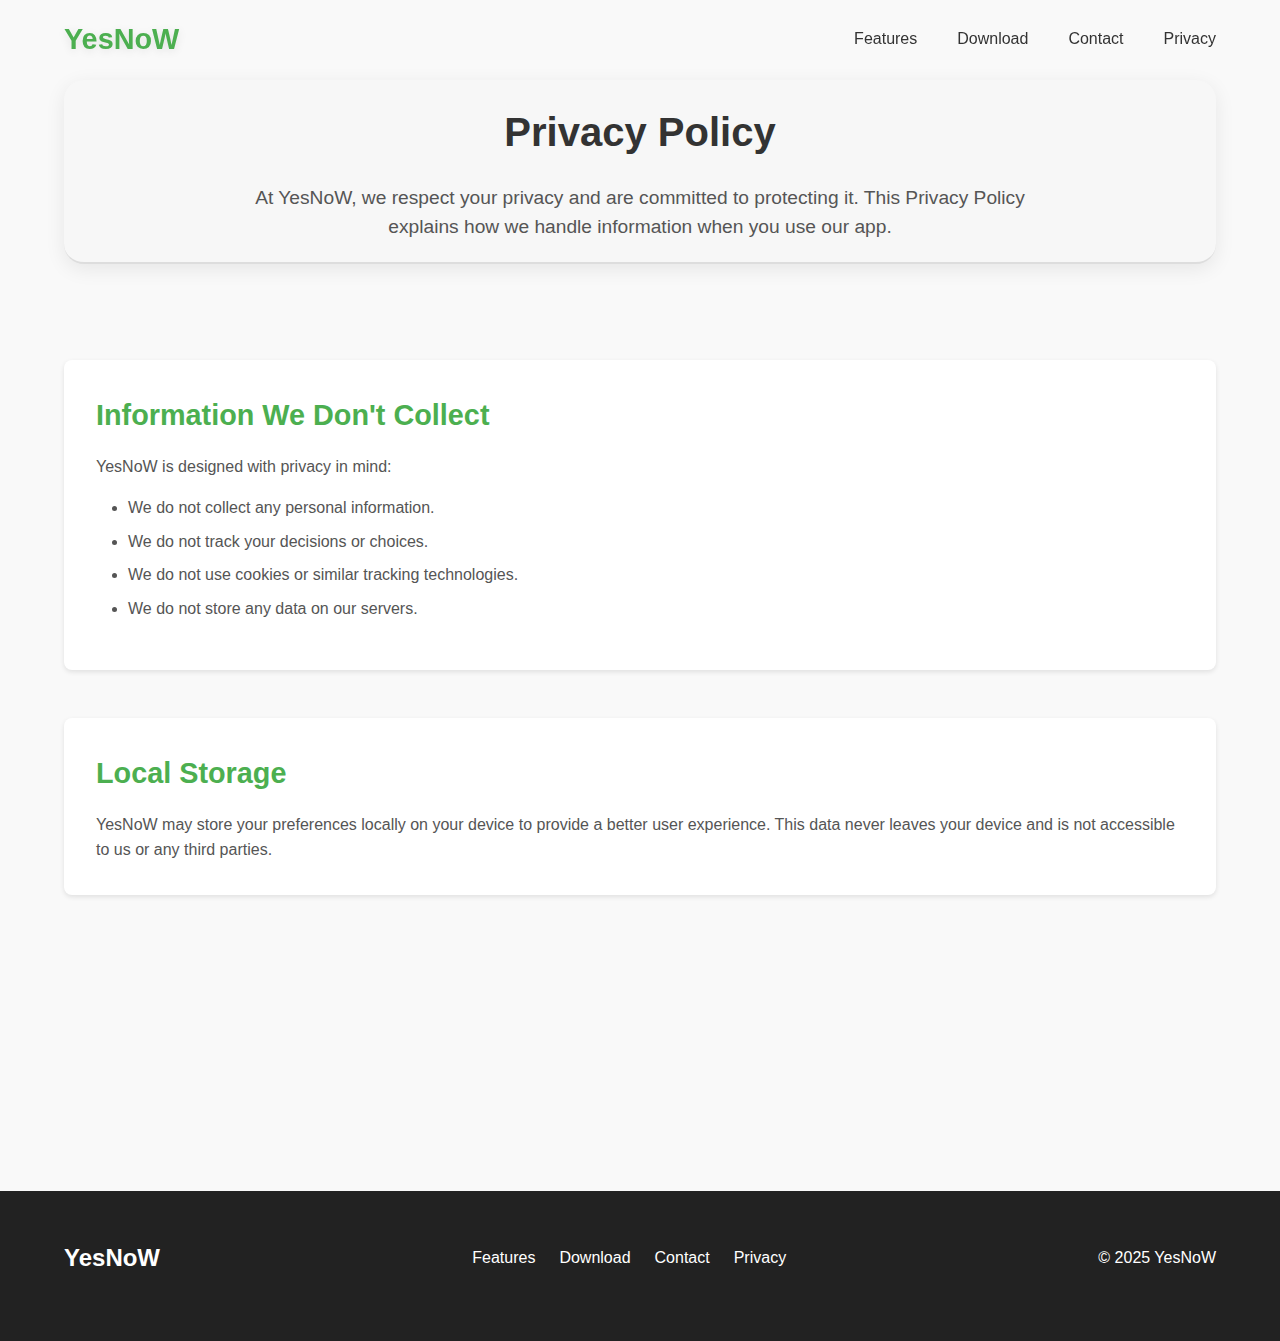
==== commit e1246f92: "Add files via upload" ====
--- a/privacy.html
+++ b/privacy.html
@@ -3,16 +3,17 @@
 <head>
     <meta charset="UTF-8">
     <meta name="viewport" content="width=device-width, initial-scale=1.0">
-    <title>Privacy Policy - YesNoW</title>
+    <title>Privacy Policy</title>
     <link rel="stylesheet" href="styles.css">
     <link rel="stylesheet" href="https://cdnjs.cloudflare.com/ajax/libs/animate.css/4.1.1/animate.min.css"/>
 </head>
 <body>
     <nav class="navbar">
-        <a href="index.html" class="logo animate__animated animate__fadeIn" translate="no">YesNoW</a>
+        <div class="logo animate__animated animate__fadeIn" translate="no">YesNoW</div>
         <ul class="nav-links">
-            <li><a href="index.html#features" class="animate__animated animate__fadeIn">Explore the App</a></li>
+            <li><a href="index.html#features" class="animate__animated animate__fadeIn">Features</a></li>
             <li><a href="index.html#download" class="animate__animated animate__fadeIn">Download</a></li>
+            <li><a href="contact.html" class="animate__animated animate__fadeIn">Contact</a></li>
             <li><a href="privacy.html" class="animate__animated animate__fadeIn">Privacy</a></li>
         </ul>
     </nav>
@@ -50,8 +51,9 @@
         <div class="footer-content">
             <div class="footer-logo" translate="no">YesNoW</div>
             <div class="footer-links">
-                <a href="index.html#features">Explore the App</a>
+                <a href="index.html#features">Features</a>
                 <a href="index.html#download">Download</a>
+                <a href="contact.html">Contact</a>
                 <a href="privacy.html">Privacy</a>
             </div>
             <!-- <div class="social-icons">
--- a/styles.css
+++ b/styles.css
@@ -629,3 +629,51 @@
     margin-bottom: 1rem;
     color: var(--primary-light);
 }
+.email-card {
+    display: inline-block;
+    padding: 0.75rem 1.5rem;
+    background: var(--gradient);
+    color: white;
+    border-radius: var(--radius-md);
+    text-decoration: none;
+    box-shadow: var(--shadow-md);
+    transition: transform 0.3s, box-shadow 0.3s;
+}
+.email-card span {
+    font-size: 1.1rem;
+    font-weight: 600;
+}
+.email-card:hover {
+    transform: translateY(-3px);
+    box-shadow: var(--shadow-lg);
+}
+.contact-header {
+    display: flex;
+    height: 60vh;
+    flex-direction: column;
+    align-items: center;
+    justify-content: center;
+    text-align: center;
+}
+.contact-header div {
+    text-align: center;
+    padding: 3rem 1rem;
+    background: var(--gradient);
+    color: white;
+    border-radius: var(--radius-md);
+    margin-bottom: 2rem;
+    width: 100%;
+}
+.contact-header h2 {
+    font-size: 2.5rem;
+    margin-bottom: 1rem;
+}
+.contact-header p {
+    font-size: 1.2rem;
+}
+.contact-header a {
+    margin-top: 1rem;
+    color: white;
+    text-decoration: none;
+    font-weight: 600;
+}